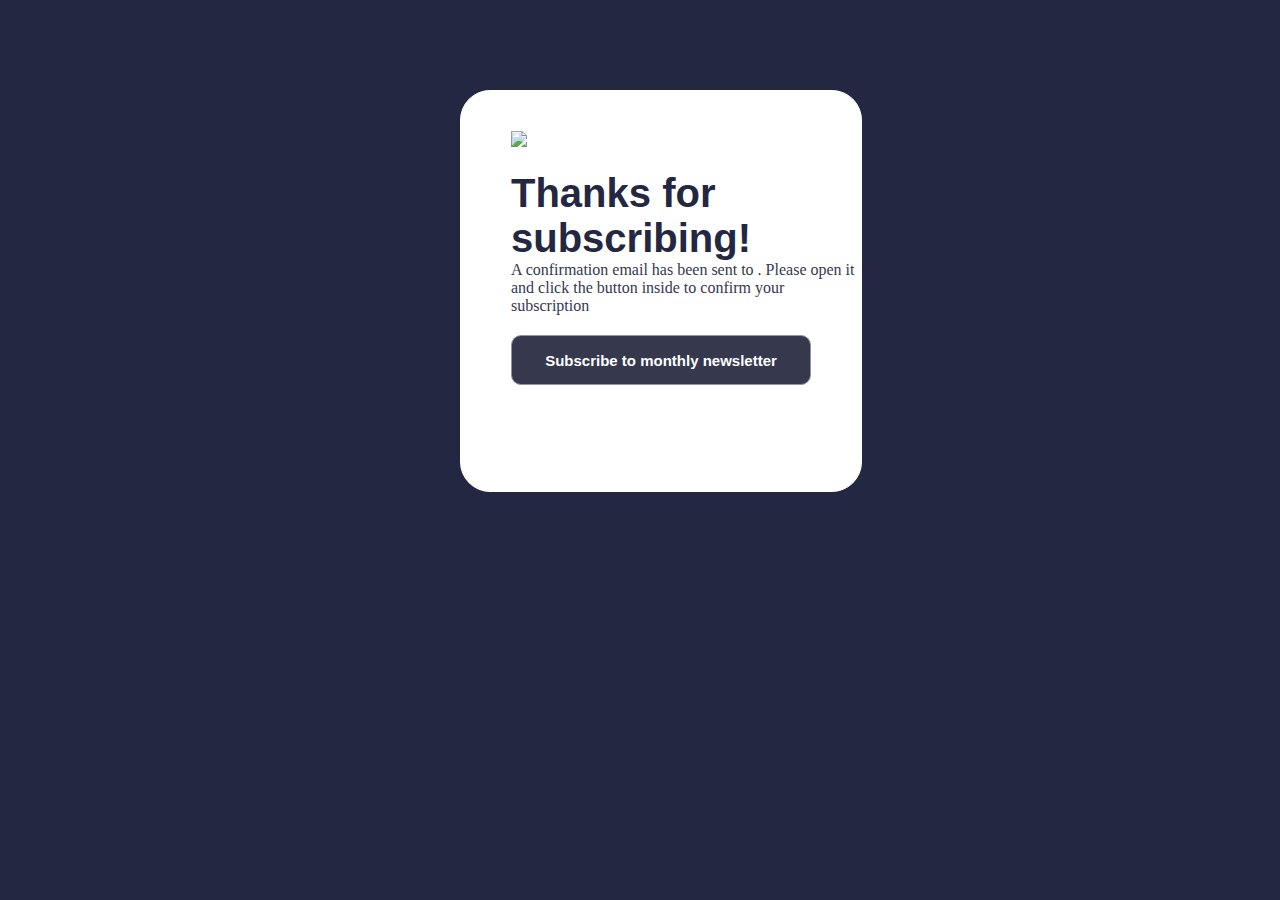
==== f2.html @ eed1ce5a "Add files via upload" ====
<!DOCTYPE html>
<html lang="en">
<head>
    <meta charset="UTF-8">
    <meta name="viewport" content="width=device-width, initial-scale=1.0">
    <meta http-equiv="X-UA-Compatible" content="ie=edge">
    <link rel="stylesheet" href="f2.css">
    <link rel="stylesheet" href="facebook.html">
    <link rel="stylesheet" href="facebook.css">
    <title>Document</title>
</head>
<body>
    <main>
        <div class="boxx">
            <div class="imgg01"><img src="file:///C:/Users/kast/Desktop/newsletter-sign-up-with-success-message-main/newsletter-sign-up-with-success-message-main/assets/images/icon-success.svg"></div>
            <div class="textt01">Thanks for subscribing!</div>
            <div class="textt02">A confirmation email has been sent to <span id="emailPlaceholder"></span>. Please open it and click the button inside to confirm your subscription</div>
            <div class="subb">
                <button><a href="file:///C:/Users/kast/Downloads/html/facebook.html#">Subscribe to monthly newsletter</a></button>
            </div>
        </div>
    
    </main>  
    <script src="facebook.js"></script>
    <script src="f2.js"></script>  
</body>
</html>
---- f2.css ----
@import url('https://fonts.google.com/specimen/Roboto');
*{
    padding: 0;
    margin: 0;
}
body{
    background-color: hsl(234, 29%, 20%);
}
:root{
    --font-family1:'[Roboto]',sans-serif;
    --Weights: 400,700;
}
.boxx{
    border: 1px solid white;
   width: 400px;
   height: 400px;
   margin-left:460px; 
   margin-top:90px;
   border-radius: 30px;
   background: white;
}
.imgg01 img{
    margin-left: 50px;
    margin-top: 40px;

}
.textt01{
    color: hsl(234, 29%, 20%);
    font-family: var(--font-family1);
    font-size: 40px;
    font-weight: var(--Weights);
    font-weight: 700;
    margin-left: 50px;
    margin-top: 20px;
}
.textt02{
    color: hsl(235, 18%, 26%);
     margin-left: 40px;
    width: 350px;
    margin-left: 50px;
}
.subb{
    margin-left: 50px; 
    margin-top: 20px;
}
.subb button{
    height: 50px;
    width: 300px;
    border-radius: 10px;
    border: 1px solid hsl(231, 7%, 60%);
    background-color: hsl(235, 18%, 26%);
    color: white;
}
.subb a{
    color: white;
    text-decoration: none;
    font-weight: 600;
    font-size: 15px;
    justify-content: 
}
.subb button:hover{
    transition: 2s;
   background-image: linear-gradient(to right,hsl(4,100%,67%),hsl(4,100%,67%),orange);
   
}
@media (max-width: 750px){
    .boxx{
        border: 1px solid white;
       width: 354px;
       height: 630px;
       margin-left:0%; 
       margin-top:0%;
       border-radius: 0%;
       background: white;
    }
    .imgg01 img{
        margin-left: 10px;
        margin-top: 40px;
    
    }
    .textt01{
        color: hsl(234, 29%, 20%);
        font-family: var(--font-family1);
        font-size: 40px;
        font-weight: var(--Weights);
        font-weight: 700;
        margin-left: 10px;
        margin-top: 20px;
    }
    .textt02{
        color: hsl(235, 18%, 26%);
         margin-left: 10px;
        width: 350px;
        margin-top: 10px;

    }
    .subb{
        margin-left: 10px; 
        margin-top: 280px;
    }

}
---- facebook.css ----
@import url('https://fonts.google.com/specimen/Roboto');
*{
    
    padding: 0;
        margin: 0;
    }
    :root{
        --font-family1:'[Roboto]',sans-serif;
        --Weights: 400,700;
    }
    body{
        background-color: hsl(234, 29%, 20%); 
        }
        .box{
            border: 1px solid white;
           width: 700px;
           height: 500px;
           margin-left:350px; 
           margin-top:50px;
           border-radius: 30px;
           background: white;
           overflow: hidden;
            
        }
        .img01 img{
            margin-top: 20px;
            height: 450px; 
            border-radius: 10px;
            margin-left:380px;
            
        }
        .text01{
            width: 320px;
            font-family: var(--font-family1);
            font-size: 40px;
            color: hsl(234, 29%, 20%);
            font-weight: var(--Weights);
            font-weight: 800;
            margin-top: -400px;
            margin-left: 40px;   
        }
        .text02{
            color: hsl(235, 18%, 26%);
            margin-left: 40px;
            width: 350px;
        }
        .img02 img{
            
            width: 20px;
            margin-left: 40px; 
            margin-top: 20px;
        }
        .text03 {
            color: hsl(235, 18%, 26%);
            margin-left: 70px;
            margin-top: -21px;
            width: 300px;
        }
        .img03 img{
            
            width: 20px;
            margin-left: 40px; 
            margin-top: 20px;
        }
        .text04{
            color: hsl(235, 18%, 26%);
            margin-left: 70px;
            margin-top: -21px;
            width: 300px;

        }
        .img04 img{
            width: 20px;
            margin-left: 40px; 
            margin-top: 20px;
        }
        .text05{
            color: hsl(235, 18%, 26%);
            margin-left: 70px;
            margin-top: -21px;
            width: 300px;
        }
        .email{
            margin-left: 40px; 
            margin-top: 30px;
            color: hsl(234, 29%, 20%);
            font-size: 12px;
            font-weight: 800;

        }
        .inputemil{
            margin-left: 40px; 
            margin-top: 20px;
        }
        .inputemil input{
            height: 50px;
            width: 300px;
            border-radius: 10px;
            border: 1px solid hsl(231, 7%, 60%) ;
        }
        .sub{
            margin-left: 40px; 
            margin-top: 20px;
            width: 300px;
        }
        .sub button{
            height: 50px;
            width: 300px;
            border-radius: 10px;
            border: 1px solid hsl(231, 7%, 60%);
            background-color: hsl(235, 18%, 26%);
            color: white;
        }
        .sub button:hover{
            transition: 2s;
           background-image: linear-gradient(to right,hsl(4,100%,67%),hsl(4,100%,67%),orange);
           
        }
        .sub a{
            color: white;
            text-decoration: none;
            font-weight: 600;
            font-size: 15px;
        }
        .error-message{
            color: brown;
            padding-left: 250px;
            transform: translateY(-150px); 
            
        }
        .error-border  {
            
            background-color:rgb(235, 197, 197);
            border: 1px solid red;
            border-color: red;
            border: red;
        }
        .img05{
            margin-top: 40px;
        }
        @media (max-width: 750px){
            body{
                width: 354px;
                
            }
            .box{
                border: 1px solid white;
               width: 354px;
               height: 700px;
               margin-left: 0%;
               margin-top: 0%;
               border-radius: 0%;
               background: white;
                
            }
            .img05{
                margin-top: -700px;
 
            }
            .text01{
                width: 320px;
                font-family: var(--font-family1);
                font-size: 40px;
                color: hsl(234, 29%, 20%);
                font-weight: var(--Weights);
                font-weight: 800;
                margin-top: -242px;
                margin-left: 10px;   
            }
            .text02{
                color: hsl(235, 18%, 26%);
                margin-left: 10px;
                width: 350px;

            }
            .img02 img{
                
                width: 20px;
                margin-left: 10px; 
                margin-top: 20px;
            }
            .text03 {
                color: hsl(235, 18%, 26%);
                margin-left: 40px;
                margin-top: -21px;
                width: 300px;
            }
            .img03 img{
                
                width: 20px;
                margin-left: 10px; 
                margin-top: 20px;
            }
            .text04{
                color: hsl(235, 18%, 26%);
                margin-left: 40px;
                margin-top: -21px;
                width: 300px;
    
            }
            .img04 img{
                width: 20px;
                margin-left: 10px; 
                margin-top: 20px;
            }
            .text05{
                color: hsl(235, 18%, 26%);
                margin-left: 40px;
                margin-top: -21px;
                width: 300px;
            }
            .email{
                margin-left: 10px; 
                margin-top: 30px;
                color: hsl(234, 29%, 20%);
                font-size: 12px;
                font-weight: 800;
    
            }
            .inputemil{
                margin-left: 10px; 
                margin-top: 20px;
            }
            .sub{
                margin-left: 10px; 
                margin-top: 20px;
                width: 300px;
            }


            
            



        }
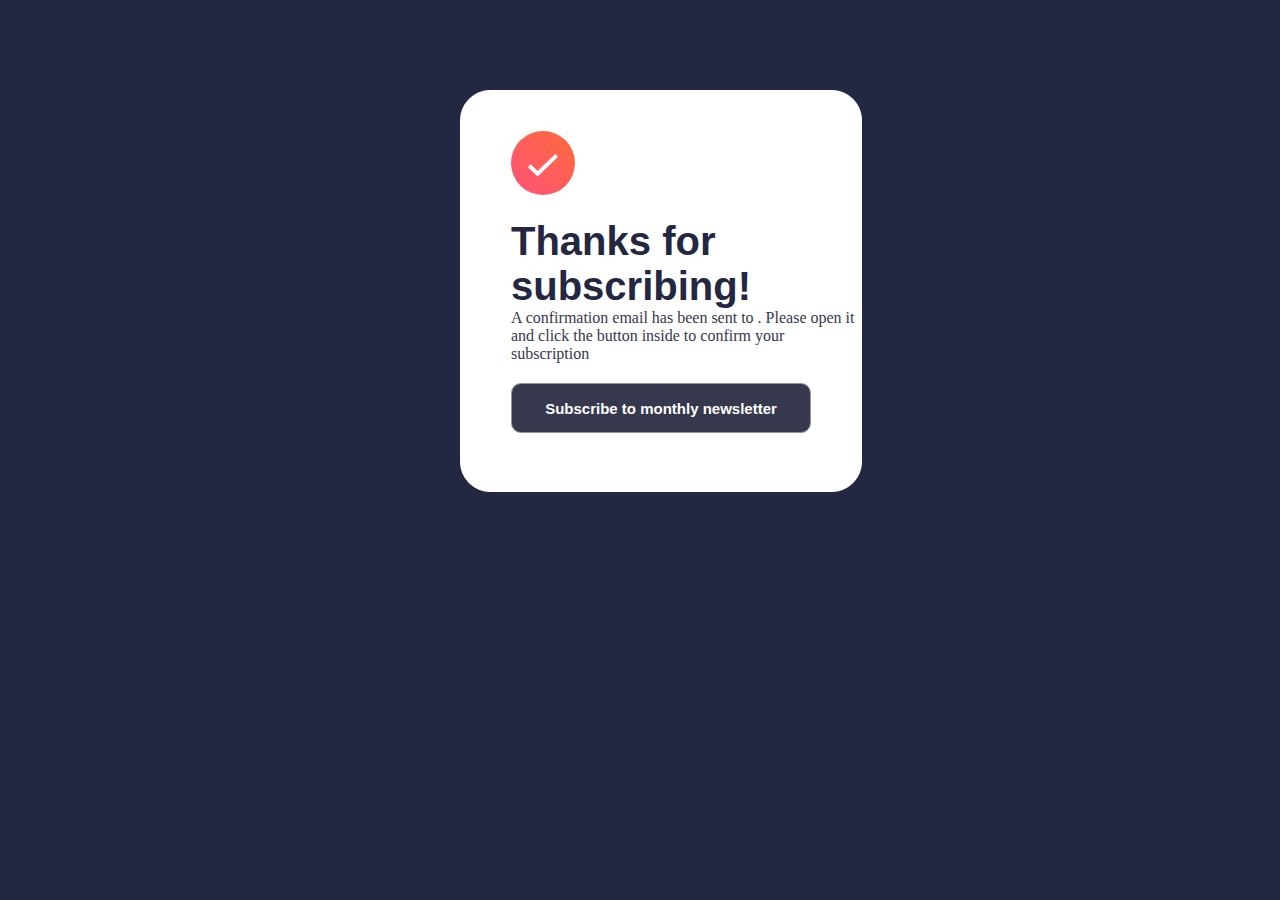
==== commit 27e97f07: "Update f2.html" ====
--- a/f2.html
+++ b/f2.html
@@ -12,11 +12,11 @@
 <body>
     <main>
         <div class="boxx">
-            <div class="imgg01"><img src="file:///C:/Users/kast/Desktop/newsletter-sign-up-with-success-message-main/newsletter-sign-up-with-success-message-main/assets/images/icon-success.svg"></div>
+            <div class="imgg01"><img src="./icon-success.svg"></div>
             <div class="textt01">Thanks for subscribing!</div>
             <div class="textt02">A confirmation email has been sent to <span id="emailPlaceholder"></span>. Please open it and click the button inside to confirm your subscription</div>
             <div class="subb">
-                <button><a href="file:///C:/Users/kast/Downloads/html/facebook.html#">Subscribe to monthly newsletter</a></button>
+                <button><a href="./index.html">Subscribe to monthly newsletter</a></button>
             </div>
         </div>
     
@@ -24,4 +24,4 @@
     <script src="facebook.js"></script>
     <script src="f2.js"></script>  
 </body>
-</html>+</html>
